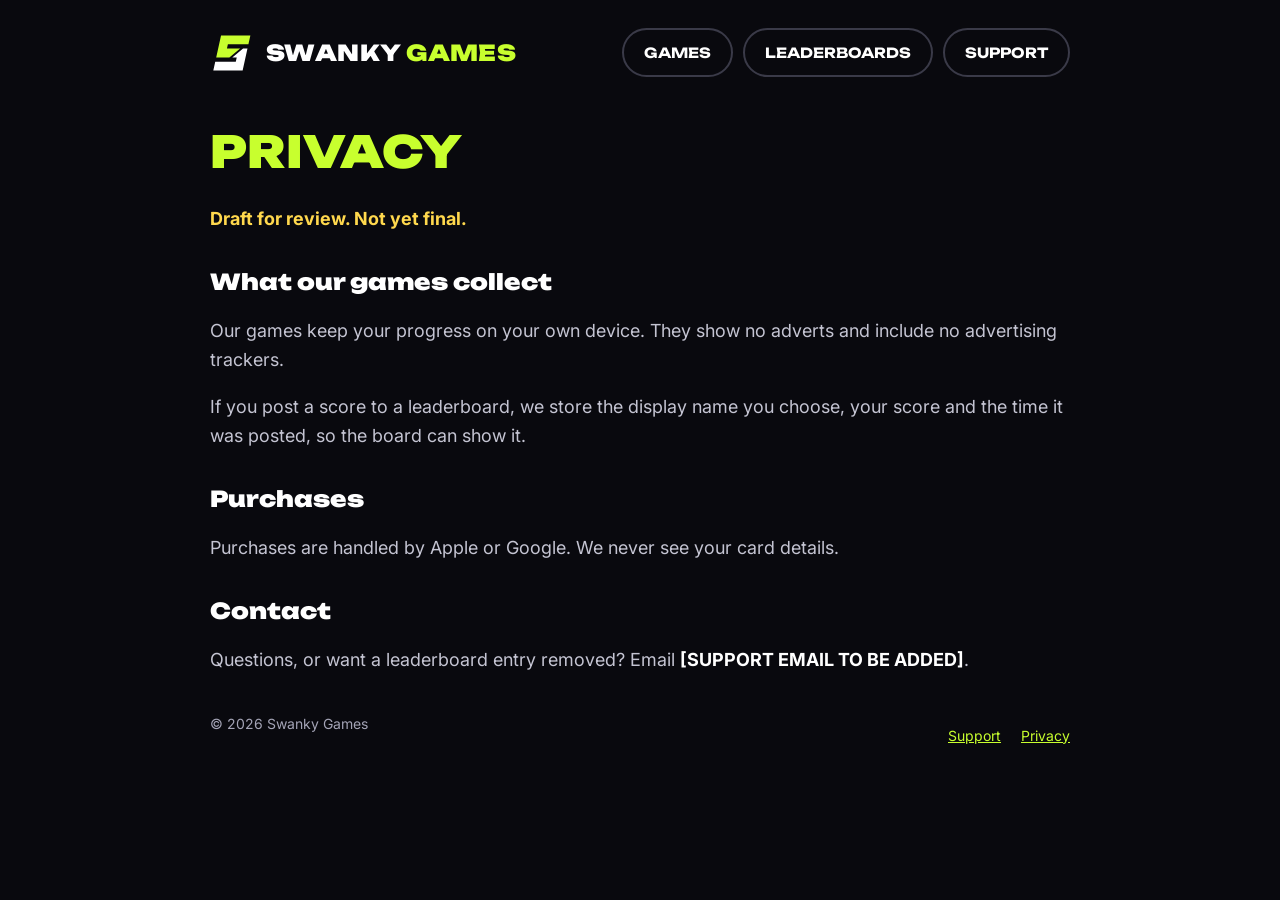
==== privacy/index.html @ d9b17996 "Add Swanky Games website: landing page, Tidebound page, support and privacy Static site with no buil" ====
<!doctype html>
<html lang="en">
<head>
<meta charset="utf-8">
<meta name="viewport" content="width=device-width, initial-scale=1">
<title>Privacy: Swanky Games</title>
<meta name="description" content="How Swanky Games handles your information.">
<meta name="theme-color" content="#09090e">
<link rel="icon" href="/favicon.svg" type="image/svg+xml">
<link rel="preconnect" href="https://fonts.googleapis.com">
<link rel="preconnect" href="https://fonts.gstatic.com" crossorigin>
<link rel="stylesheet" href="https://fonts.googleapis.com/css2?family=Unbounded:wght@500;700;900&family=Inter:wght@400;500;700&display=swap">
<link rel="stylesheet" href="/assets/site.css">
</head>
<body>
<div style="background: #09090e; color: #ffffff; font-family: 'Inter', sans-serif; min-height: 100vh">
<div style="max-width: 860px; margin: 0 auto; padding: 28px 40px 60px; display: flex; flex-direction: column; gap: 40px">
<header style="display: flex; flex-wrap: wrap; align-items: center; justify-content: space-between; gap: 16px">
<a href="/" class="pop" style="display: flex; align-items: center; gap: 12px; color: #ffffff; text-decoration: none">
<svg viewBox="0 0 120 120" width="44" height="44" aria-hidden="true">
<polygon points="30.1,12.0 110.1,12.0 104.8,36.0 48.8,36.0 46.2,48.0 82.2,48.0 52.9,72.0 16.9,72.0" fill="#c8ff2e"></polygon>
<polygon points="102.2,48.0 89.0,108.0 9.0,108.0 14.3,84.0 70.3,84.0 72.9,72.0 60.9,72.0 90.2,48.0" fill="#ffffff"></polygon>
</svg>
<span style="font-family: 'Unbounded', sans-serif; font-size: 22px; font-weight: 900; letter-spacing: 0.02em">SWANKY<span style="color: #c8ff2e"> GAMES</span></span>
</a>
<nav style="display: flex; flex-wrap: wrap; gap: 10px; font-family: 'Unbounded', sans-serif; font-size: 14px; font-weight: 700">
<a href="/#hub" class="pop chip" style="color: #ffffff; text-decoration: none; padding: 14px 20px; border: 2px solid #3a3a48; border-radius: 999px">GAMES</a>
<a href="/#boards" class="pop chip" style="color: #ffffff; text-decoration: none; padding: 14px 20px; border: 2px solid #3a3a48; border-radius: 999px">LEADERBOARDS</a>
<a href="/support" class="pop chip" style="color: #ffffff; text-decoration: none; padding: 14px 20px; border: 2px solid #3a3a48; border-radius: 999px">SUPPORT</a>
</nav>
</header>
<main style="display: flex; flex-direction: column; gap: 18px; font-size: 18px; line-height: 1.6; color: #c4c4d2">
<h1 style="margin: 0; font-family: 'Unbounded', sans-serif; font-size: 44px; font-weight: 900; color: #c8ff2e">PRIVACY</h1>
<p style="margin: 0"><strong style="color: #ffd84d">Draft for review. Not yet final.</strong></p>
<h2 style="margin: 12px 0 0; font-family: 'Unbounded', sans-serif; font-size: 22px; font-weight: 900; color: #ffffff">What our games collect</h2>
<p style="margin: 0">Our games keep your progress on your own device. They show no adverts and include no advertising trackers.</p>
<p style="margin: 0">If you post a score to a leaderboard, we store the display name you choose, your score and the time it was posted, so the board can show it.</p>
<h2 style="margin: 12px 0 0; font-family: 'Unbounded', sans-serif; font-size: 22px; font-weight: 900; color: #ffffff">Purchases</h2>
<p style="margin: 0">Purchases are handled by Apple or Google. We never see your card details.</p>
<h2 style="margin: 12px 0 0; font-family: 'Unbounded', sans-serif; font-size: 22px; font-weight: 900; color: #ffffff">Contact</h2>
<p style="margin: 0">Questions, or want a leaderboard entry removed? Email <strong style="color: #ffffff">[SUPPORT EMAIL TO BE ADDED]</strong>.</p>
</main>
<footer id="support" style="display: flex; flex-wrap: wrap; justify-content: space-between; gap: 12px; font-size: 14px; color: #a4a4b6">
<span>&copy; 2026 Swanky Games</span>
<span style="display: flex; flex-wrap: wrap; gap: 20px"><a href="/support" style="padding: 12px 0">Support</a><a href="/privacy" style="padding: 12px 0">Privacy</a></span>
</footer>
</div>
</div>
</body>
</html>
---- assets/site.css ----
body{margin:0}
a{color:#c8ff2e}a:hover{color:#ffffff}
.pop{transition:transform .2s cubic-bezier(.2,1.6,.4,1),box-shadow .2s ease}
.pop:hover,.pop:focus-visible{transform:translateY(-7px) scale(1.09)}
.chip:hover,.chip:focus-visible{box-shadow:6px 6px 0 #ff3d8b}
.cta:hover,.cta:focus-visible{box-shadow:6px 6px 0 #ffffff}
.sw-scene{perspective:1200px}
.sw-tilt{transform-style:preserve-3d;transform:rotateX(-16deg)}
@keyframes sw-spin{from{transform:rotateY(1772deg)}to{transform:rotateY(-28deg)}}
.sw-spin{transform-style:preserve-3d;transform:rotateY(-28deg);animation:sw-spin 3.6s cubic-bezier(.06,.62,.1,1) both}
.sw-cube{position:relative;width:300px;height:300px;transform-style:preserve-3d;transition:transform .7s cubic-bezier(.2,.9,.2,1)}

.sw-face{position:absolute;left:0;top:0;width:300px;height:300px;box-sizing:border-box;overflow:hidden;border:4px solid #09090e;border-radius:18px;backface-visibility:hidden}
.sw-flip{perspective:1800px}
.sw-flip-inner{position:relative;height:540px;transform-style:preserve-3d;transition:transform .75s cubic-bezier(.2,.85,.2,1)}
.sw-flip:hover .sw-flip-inner,.sw-flip:focus-within .sw-flip-inner{transform:rotateY(180deg)}
.sw-flip-face{position:absolute;left:0;top:0;right:0;bottom:0;backface-visibility:hidden;border-radius:32px;box-sizing:border-box;overflow:hidden}
.sw-flip-back{transform:rotateY(180deg)}
.sw-flip:hover .sw-flip-front{pointer-events:none}
@media (prefers-reduced-motion:reduce){.sw-spin{animation:none}.sw-cube,.sw-flip-inner,.pop{transition:none}}
.pop:hover,.pop:focus-visible{transform:translateY(-7px) scale(1.05)}
@media (prefers-reduced-motion:reduce){.pop{transition:none}}
html{scroll-behavior:smooth;background:#09090e}
img{max-width:100%}
.sw-flip:focus{outline:none}
@media (max-width:520px){h1{word-break:break-word}}
.sw-flip.is-flipped .sw-flip-inner{transform:rotateY(180deg)}
.sw-flip.is-flipped .sw-flip-front{pointer-events:none}
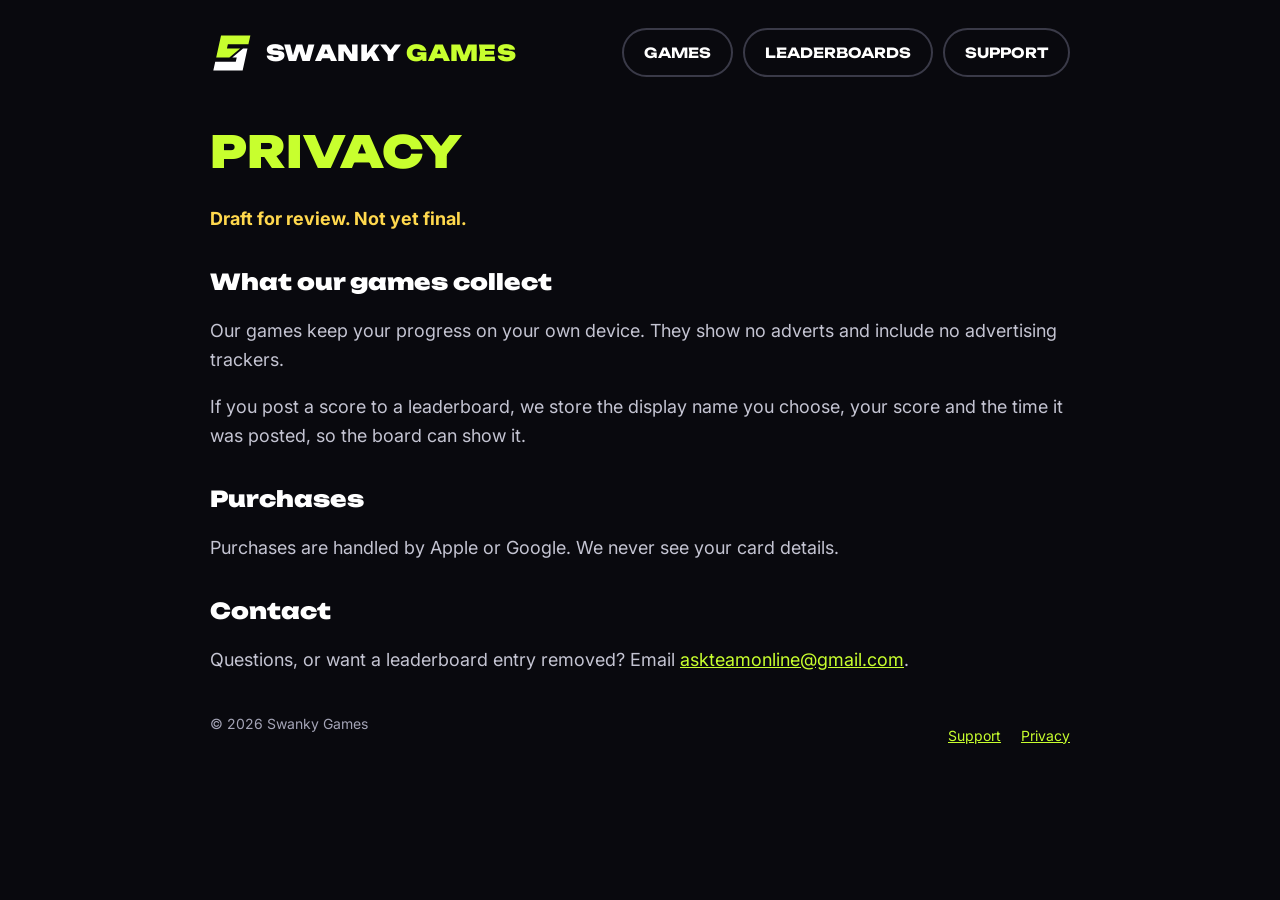
==== commit b3cc8026: "Add the support email address to the Support and Privacy pages Co-Authored-By: Claude Fable 5.2 <nor" ====
--- a/privacy/index.html
+++ b/privacy/index.html
@@ -38,7 +38,7 @@
 <h2 style="margin: 12px 0 0; font-family: 'Unbounded', sans-serif; font-size: 22px; font-weight: 900; color: #ffffff">Purchases</h2>
 <p style="margin: 0">Purchases are handled by Apple or Google. We never see your card details.</p>
 <h2 style="margin: 12px 0 0; font-family: 'Unbounded', sans-serif; font-size: 22px; font-weight: 900; color: #ffffff">Contact</h2>
-<p style="margin: 0">Questions, or want a leaderboard entry removed? Email <strong style="color: #ffffff">[SUPPORT EMAIL TO BE ADDED]</strong>.</p>
+<p style="margin: 0">Questions, or want a leaderboard entry removed? Email <a href="mailto:askteamonline@gmail.com">askteamonline@gmail.com</a>.</p>
 </main>
 <footer id="support" style="display: flex; flex-wrap: wrap; justify-content: space-between; gap: 12px; font-size: 14px; color: #a4a4b6">
 <span>&copy; 2026 Swanky Games</span>
